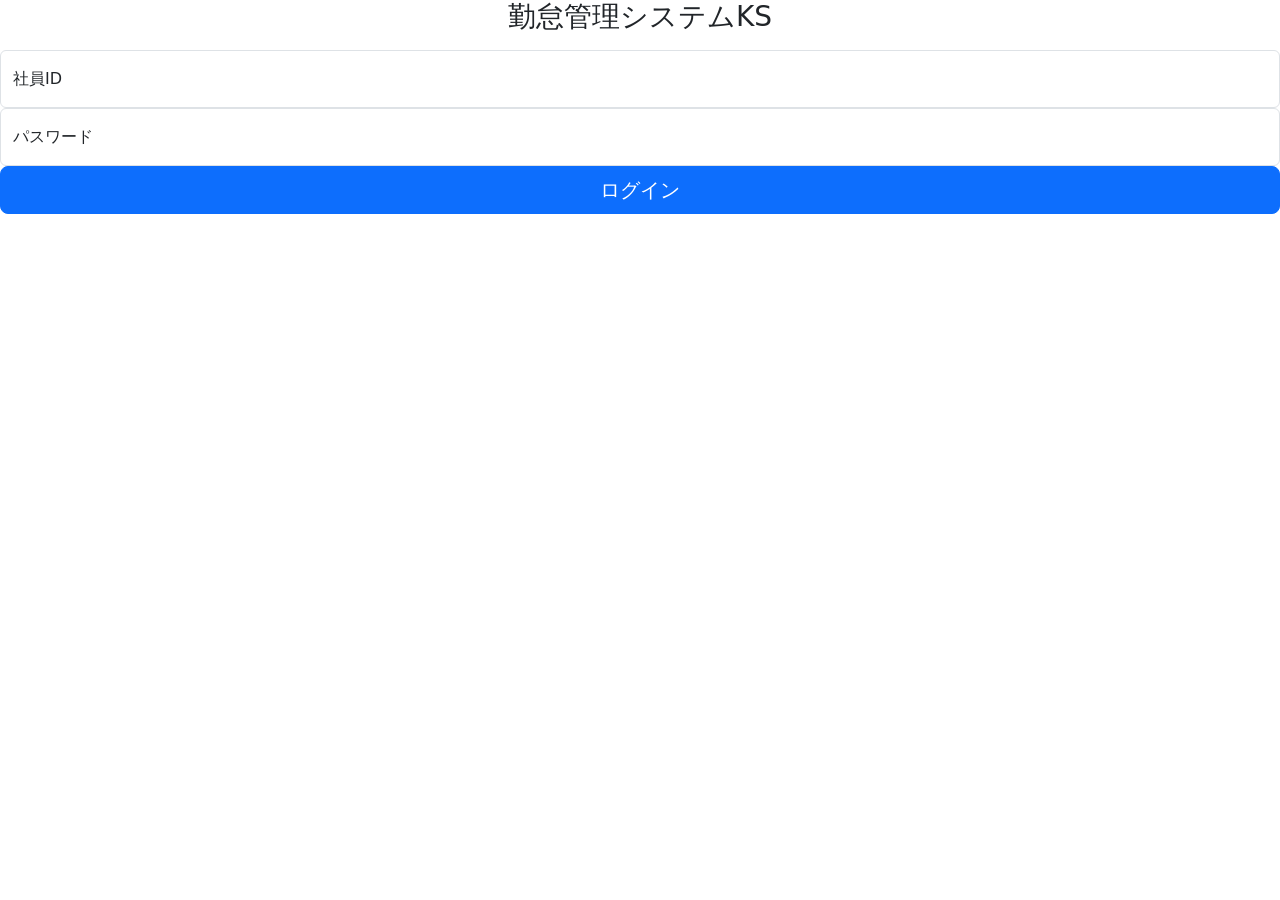
==== 03-製造/チーム1/ログイン画面_山下/src/main/resources/templates/index.html @ 0ca6d81c "現状 現在できているところまでアップしておきます。" ====
<!DOCTYPE html>
<html xmlns:th="http://www.thymeleaf.org">

<head>
	<meta charset="utf-8">
	<meta name="viewport" content="width=device-width, initial-scale=1">
	<title>勤怠管理システムKS</title>

	<link rel="canonical" href="https://getbootstrap.jp/docs/5.0/examples/sign-in/">

	<!-- Bootstrap core CSS -->
	<link href=https://cdn.jsdelivr.net/npm/bootstrap@5.0.2/dist/css/bootstrap.min.css rel="stylesheet"
		integrity="sha384-EVSTQN3/azprG1Anm3QDgpJLIm9Nao0Yz1ztcQTwFspd3yD65VohhpuuCOmLASjC" crossorigin="anonymous">
	<style>
		@media (min-width: 768px) {
			.bd-placeholder-img-lg {
				font-size: 3.5rem;
			}
		}
	</style>
	<!-- Custom styles for this template -->
	<link href="/css/signin.css" rel="stylesheet">
	<script type="text/javascript">
		function onLogin() {
			console.log("onLogin")
			var id = document.getElementById("id").value;
			var pass = document.getElementById("pass").value;
			fetch("/login", {
				method: "POST",
				headers: {
					'Content-Type': 'application/json'
				}, body: JSON.stringify({id: id, pass: pass})
			})
		}
	</script>
</head>

<body class="text-center">
	<main class="form-signin">
		<form method="post" th:action="@{/login}">
			<h1 class="h3 mb-3 fw-normal">勤怠管理システムKS</h1>
			<div class="form-floating">
				<input type="id" name="id" class="form-control" id="floatingInput" placeholder="社員ID" th:value="*{id}">
				<label for="floatingInput">社員ID</label>
			</div>
			<div class="form-floating">
				<input type="pass" name="pass" class="form-control" id="floatingPassword" placeholder="パスワード">
				<label for="floatingPassword">パスワード</label>
			</div>
			<input class="w-100 btn btn-lg btn-primary" type="submit" value="ログイン">
		</form>
	</main>
</body>

</html>
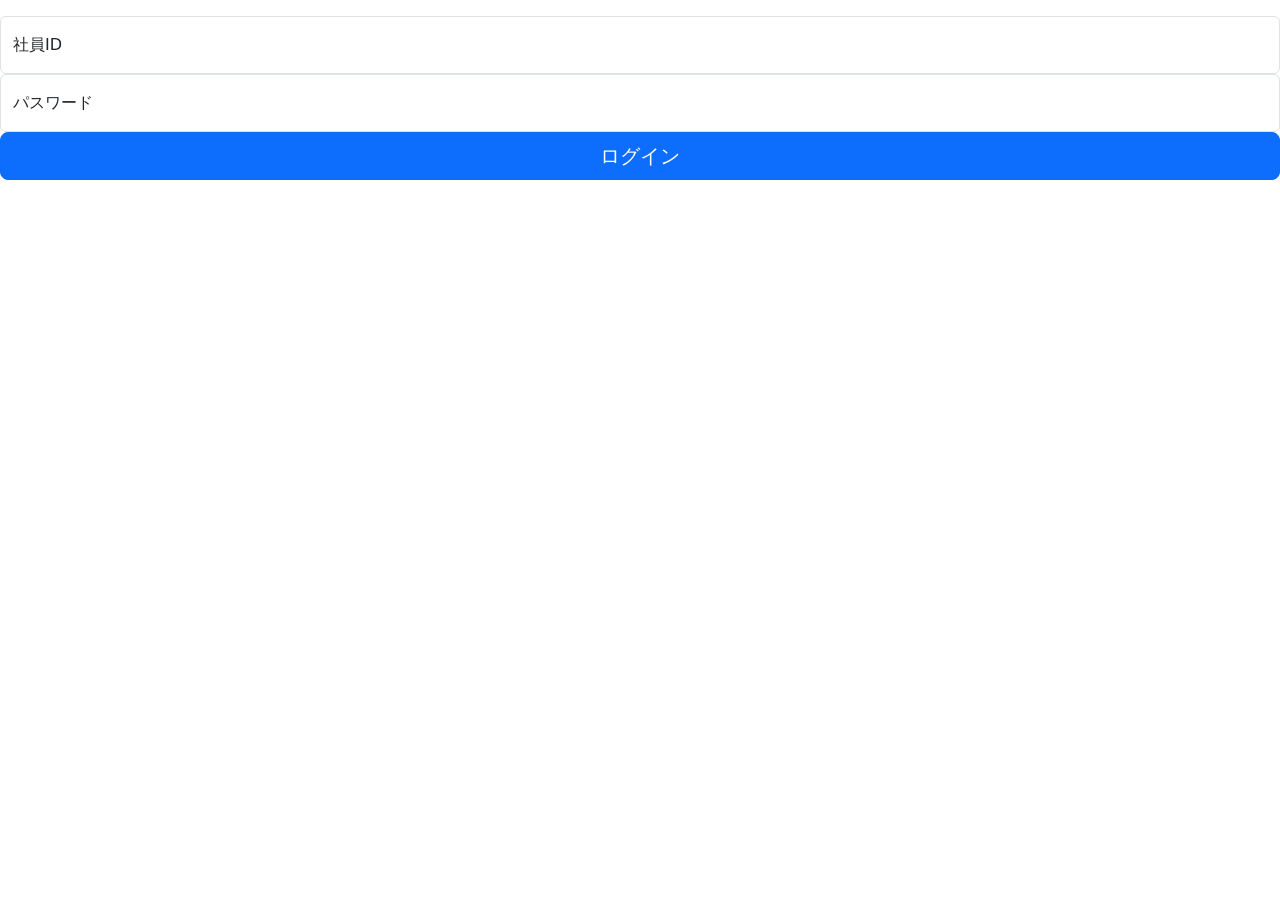
==== commit b999fbf5: "ログイン画面 ファイルが多すぎてアップロードできなかったため、pomとsrcを上げております。 まだバリデーションができておりません。" ====
--- a/03-製造/チーム1/ログイン画面_山下/src/main/resources/templates/index.html
+++ b/03-製造/チーム1/ログイン画面_山下/src/main/resources/templates/index.html
@@ -37,8 +37,8 @@
 
 <body class="text-center">
 	<main class="form-signin">
-		<form method="post" th:action="@{/login}">
-			<h1 class="h3 mb-3 fw-normal">勤怠管理システムKS</h1>
+		<form method="post" th:action="@{/login}" th:object="${param}">
+			<h1 class="h3 mb-3 fw-normal" th:text="${title}"></h1>
 			<div class="form-floating">
 				<input type="id" name="id" class="form-control" id="floatingInput" placeholder="社員ID" th:value="*{id}">
 				<label for="floatingInput">社員ID</label>
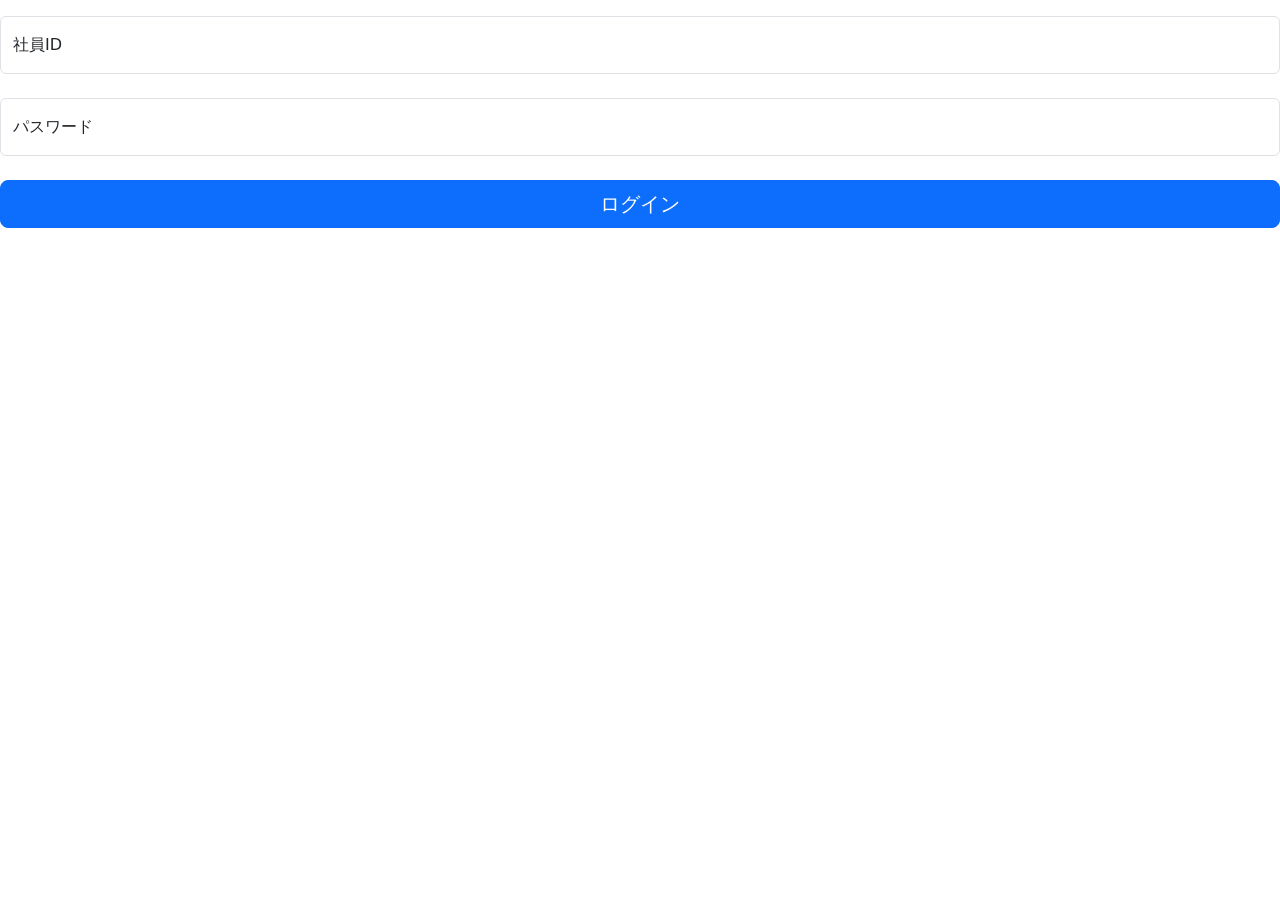
==== commit f23adeaa: "修正 バリデーション修正しました。" ====
--- a/03-製造/チーム1/ログイン画面_山下/src/main/resources/templates/index.html
+++ b/03-製造/チーム1/ログイン画面_山下/src/main/resources/templates/index.html
@@ -37,15 +37,17 @@
 
 <body class="text-center">
 	<main class="form-signin">
-		<form method="post" th:action="@{/login}" th:object="${param}">
+		<form method="post" action="#" th:action="@{/login}" th:object="${loginForm}">
 			<h1 class="h3 mb-3 fw-normal" th:text="${title}"></h1>
 			<div class="form-floating">
-				<input type="id" name="id" class="form-control" id="floatingInput" placeholder="社員ID" th:value="*{id}">
+				<input type="id" name="id" class="form-control" id="floatingInput" placeholder="社員ID">
 				<label for="floatingInput">社員ID</label>
+				<div class="text-danger mb-4" th:if="${#fields.hasErrors('id')}" th:errors="*{id}"></div>
 			</div>
 			<div class="form-floating">
 				<input type="pass" name="pass" class="form-control" id="floatingPassword" placeholder="パスワード">
 				<label for="floatingPassword">パスワード</label>
+				<div class="text-danger mb-4" th:if="${#fields.hasErrors('pass')}" th:errors="*{pass}"></div>
 			</div>
 			<input class="w-100 btn btn-lg btn-primary" type="submit" value="ログイン">
 		</form>
